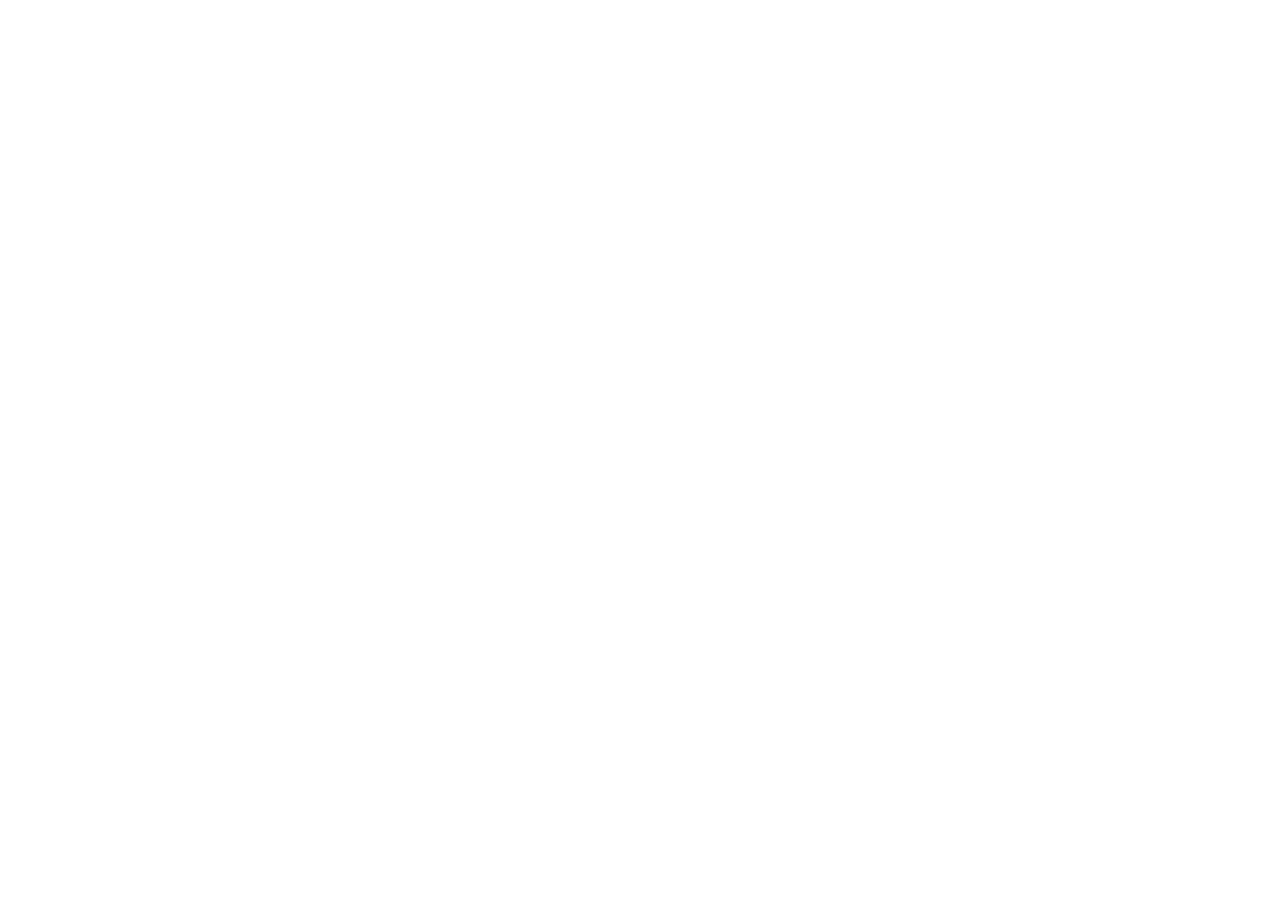
==== index.html @ 5b953d85 "adding html + css" ====
<!DOCTYPE html>
<html lang="en">
<head>
    <meta charset="UTF-8">
    <meta name="viewport" content="width=device-width, initial-scale=1.0">
    <link rel="stylesheet" href="style.css">
    <title>Aneta Webbie Portfolio</title>
</head>
<body>
    
</body>
</html>
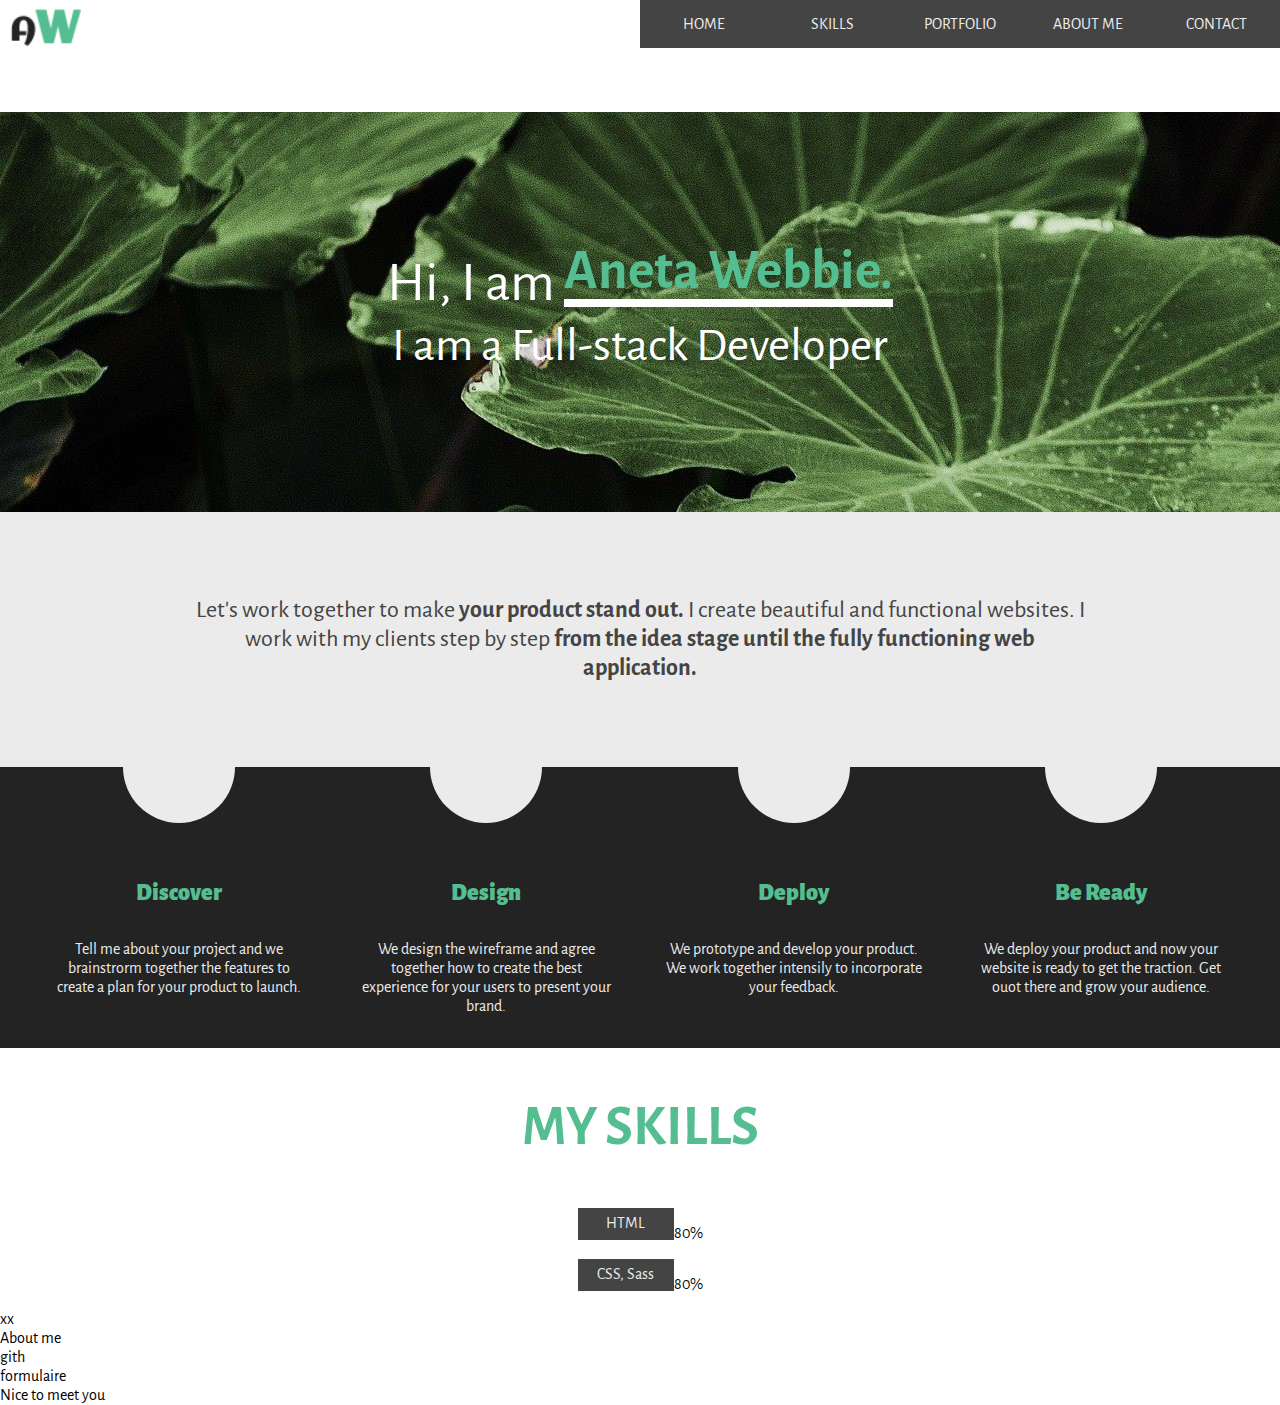
==== commit f1f76cfe: "changes" ====
--- a/index.html
+++ b/index.html
@@ -4,9 +4,86 @@
     <meta charset="UTF-8">
     <meta name="viewport" content="width=device-width, initial-scale=1.0">
     <link rel="stylesheet" href="style.css">
+    <link href="https://fonts.googleapis.com/css2?family=Alegreya+Sans:wght@400;700;900&display=swap" rel="stylesheet">
     <title>Aneta Webbie Portfolio</title>
 </head>
 <body>
-    
+    <header>
+        <div class="logo"><img src="img/logo.PNG" alt=""></div>
+        <nav>
+            <ol>
+                <li><a class="menu" href="#">hOMe</a></li>
+                <li><a class="menu" href="#">skills</a></li>
+                <li><a class="menu" href="#">Portfolio</a></li>
+                <li><a class="menu" href="#">about me</a></li>
+                <li><a class="menu" href="#">contact</a></li>
+            </ol>
+        </nav>
+    </header>
+    <div class="introduction">
+        <p class="intro_main">Hi, I am <span>Aneta Webbie.</span></p>
+        <p class="intro_second">I am a Full-stack Developer</p>
+    </div>
+    <div class="intro_text">
+        <p>Let's work together to make <strong>your product stand out.</strong> I create beautiful and functional websites. I work with my clients step by step <strong>from the idea stage until the fully functioning web application.</strong></p>
+    </div>
+    <div class="what_is_proposed">
+        <div class="item_proposed">
+            <div class="round_grey"></div>
+            <div class="title">Discover</div>
+            <div class="text"><p>Tell me about your project and we brainstrorm together the features to create a plan for your product to launch.</p></div>
+        </div>
+        <div class="item_proposed">
+            <div class="round_grey"></div>
+            <div class="title">Design</div>
+            <div class="text"><p>We design the wireframe and agree together how to create the best experience for your users to present your brand.</p></div>
+        </div>
+        <div class="item_proposed">
+            <div class="round_grey"></div>
+            <div class="title">Deploy</div>
+            <div class="text"><p>We prototype and develop your product. We work together intensily to incorporate your feedback.</p></div>
+        </div>
+        <div class="item_proposed">
+            <div class="round_grey"></div>
+            <div class="title">Be Ready</div>
+            <div class="text"><p>We deploy your product and now your website is ready to get the traction. Get ouot there and grow your audience.</p></div>
+        </div>
+    </div>
+    <div class="my_skills">
+        <h2>MY SKILLS</h2>
+        <div class="skills_table">
+            <div class="skill">
+                <div class="skill_name"><p>HTML<p></div>
+                <div class="skill_bar">
+                    <div class="bar_green80"></div>
+                    <div class="bar_grey80"></div>
+                    <p>80%</p>
+                </div>
+            </div>
+            <div class="skill">
+                <div class="skill_name"><p>CSS, Sass</p></div>
+                <div class="skill_bar">
+                    <div class="bar_green80"></div>
+                    <div class="bar_grey80"></div>
+                    <p>80%</p>
+                </div>
+            </div>
+        </div>
+    </div>
+    <div class="my_portfolio">
+        xx
+    </div>
+    <div class="about_me">
+        About me
+    </div>
+    <div class="find_me_here">
+        gith
+    </div>
+    <div class="contact_me">
+        formulaire
+    </div>
+    <footer>
+        Nice to meet you
+    </footer>
 </body>
 </html>--- a/style.css
+++ b/style.css
@@ -0,0 +1,171 @@
+* {
+    box-sizing: border-box;
+}
+
+body {
+    margin: 0;
+    font-family: 'Alegreya Sans', sans-serif;
+    font-weight: 400;
+    display: flex;
+    flex-direction: column;
+}
+
+h2 {
+    font-size: 3.5em;
+    text-align: center;
+}
+
+header {
+    display: flex;
+    justify-content: space-between;
+    height: 7em;
+}
+
+header .logo {
+    height: 5em;
+}
+
+nav {
+    position: fixed;
+    top: 0;
+    right: 0;
+    z-index: 1000;
+}
+
+ol {
+    display: flex;
+    padding: 0;
+    margin: 0;
+    list-style-type: none;
+}
+
+li {
+    margin: 0;
+    padding: 0;
+    text-align: center;
+    background-color: #444444;
+}
+li a{
+    display: block;
+    width: 8em;
+    height: 3em;
+    line-height: 3em;
+    text-transform: uppercase;
+    text-decoration: none;
+    color: #ebebeb;
+}
+
+li a:hover {
+    background-color: #54be90;
+    color: #444444;
+}
+
+.introduction {
+    height: 400px;
+    background-image: url("img/bg.jpg");
+    color: white;
+    display: flex;
+    flex-direction: column;
+    align-items: center;
+    justify-content: center;
+}
+
+.introduction p {
+    margin: 0;
+}
+
+.intro_main {
+    font-size: 3.5em;
+}
+
+.intro_main span {
+    color: #54be90;
+    font-weight: 700;
+    border-bottom: 0.15em solid white;
+    position: relative;
+    bottom: 0.2em;
+}
+
+.intro_second {
+    font-size: 3em;
+}
+
+.intro_text {
+    background-color: #ebebeb;
+    font-size: 1.5em;
+    color: #444444;
+}
+.intro_text p {
+    margin: 3.5em auto;
+    text-align: center;
+    width: 70%;
+    color: #444444;
+}
+
+.what_is_proposed {
+    display: flex;
+    justify-content: space-evenly;
+    background-color: #232323;
+    text-align: center;
+}
+
+.item_proposed {
+    display: flex;
+    flex-direction: column;
+    align-items: center;
+    max-width: 20%;
+}
+
+.round_grey {
+    width: 7em;
+    height: 7em;
+    background-color: #ebebeb;
+    border-radius: 50%;
+    position: relative;
+    bottom: 3.5em;
+}
+.item_proposed .title {
+    font-size: 1.5em;
+    color: #54be90;
+    font-weight: 900;
+}
+
+.item_proposed .text {
+    color:#ebebeb;
+    margin: 1em auto;
+}
+
+.my_skills h2 {
+    color: #54be90;
+}
+
+.skills_table {
+    display: flex;
+    flex-direction: column;
+}
+
+.skill {
+    display: flex;
+    justify-content: center;
+}
+
+.skill_name {
+    display: flex;
+    justify-content: center;
+    align-items: center;
+    width: 6em;
+    height: 2em;
+    background-color: #444444;
+    color: #ebebeb;
+}
+
+.skill_bar {
+    display: flex;
+}
+
+
+
+
+
+
+
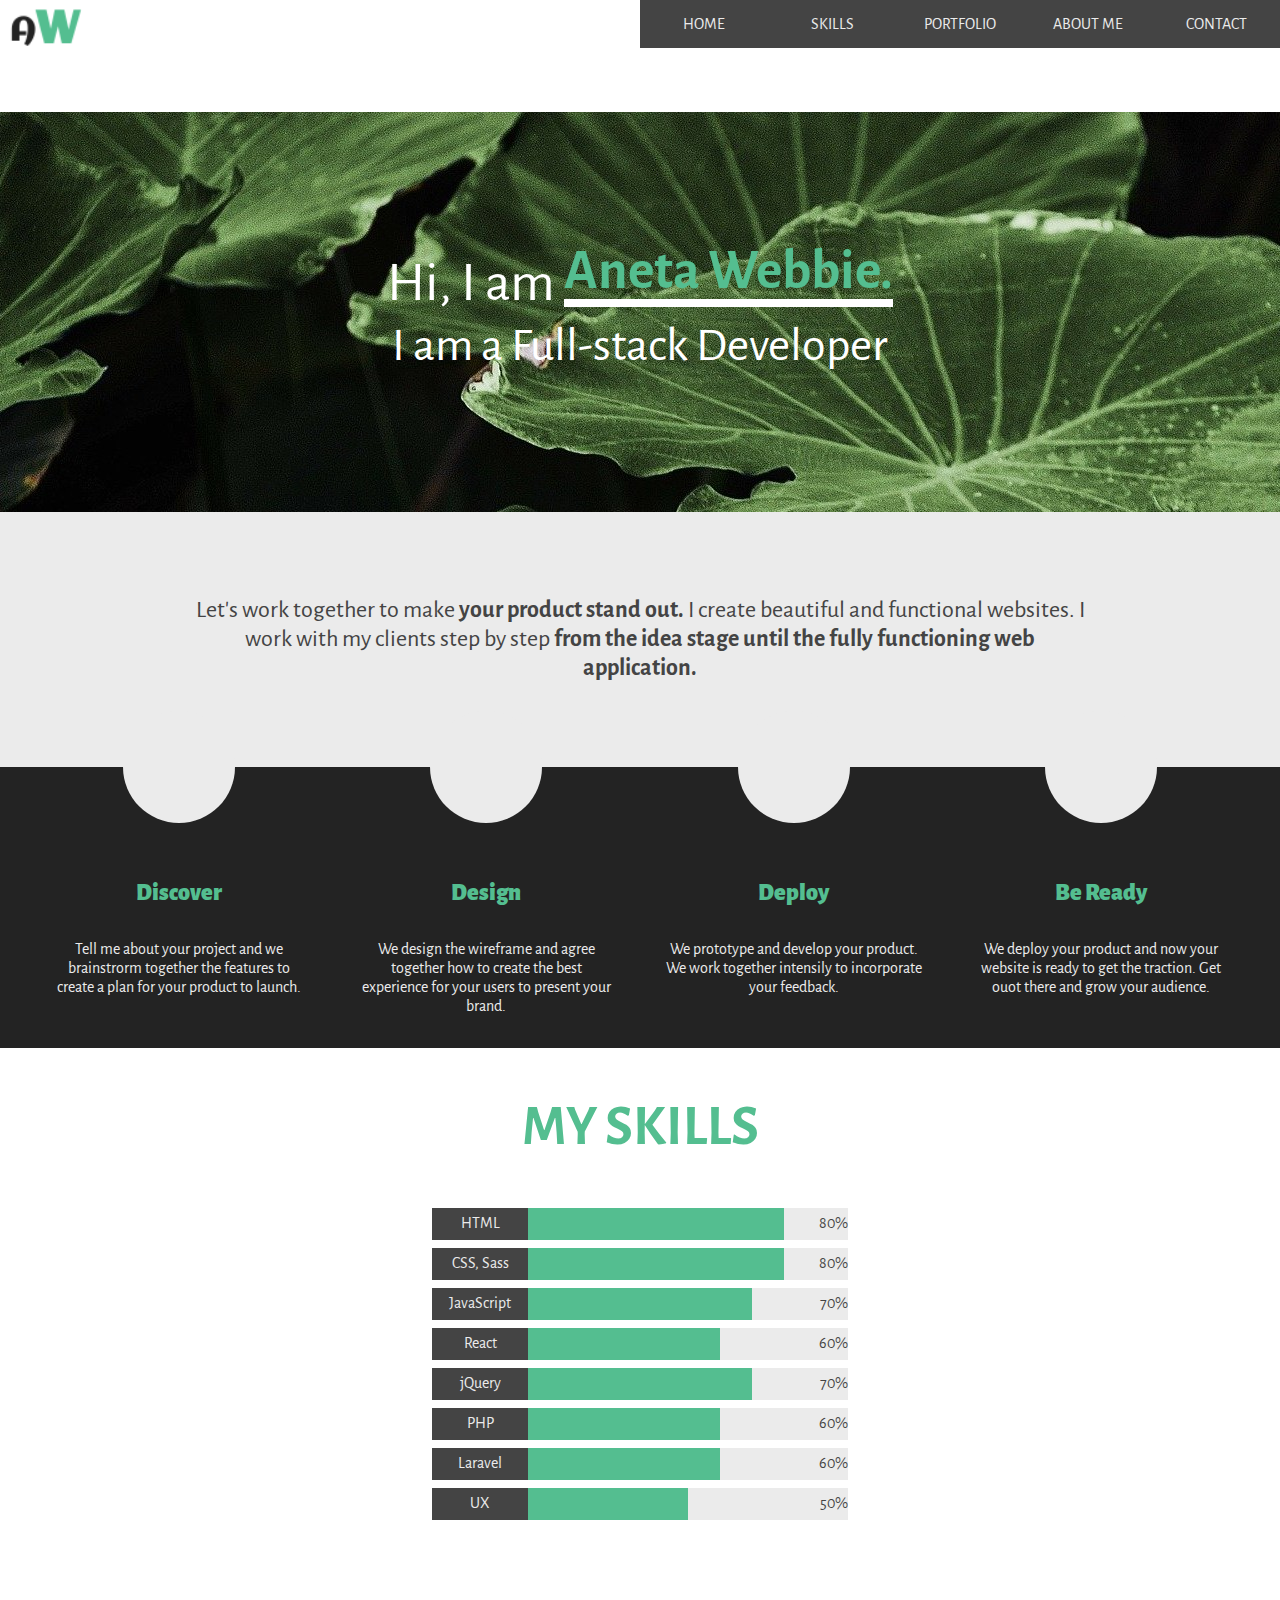
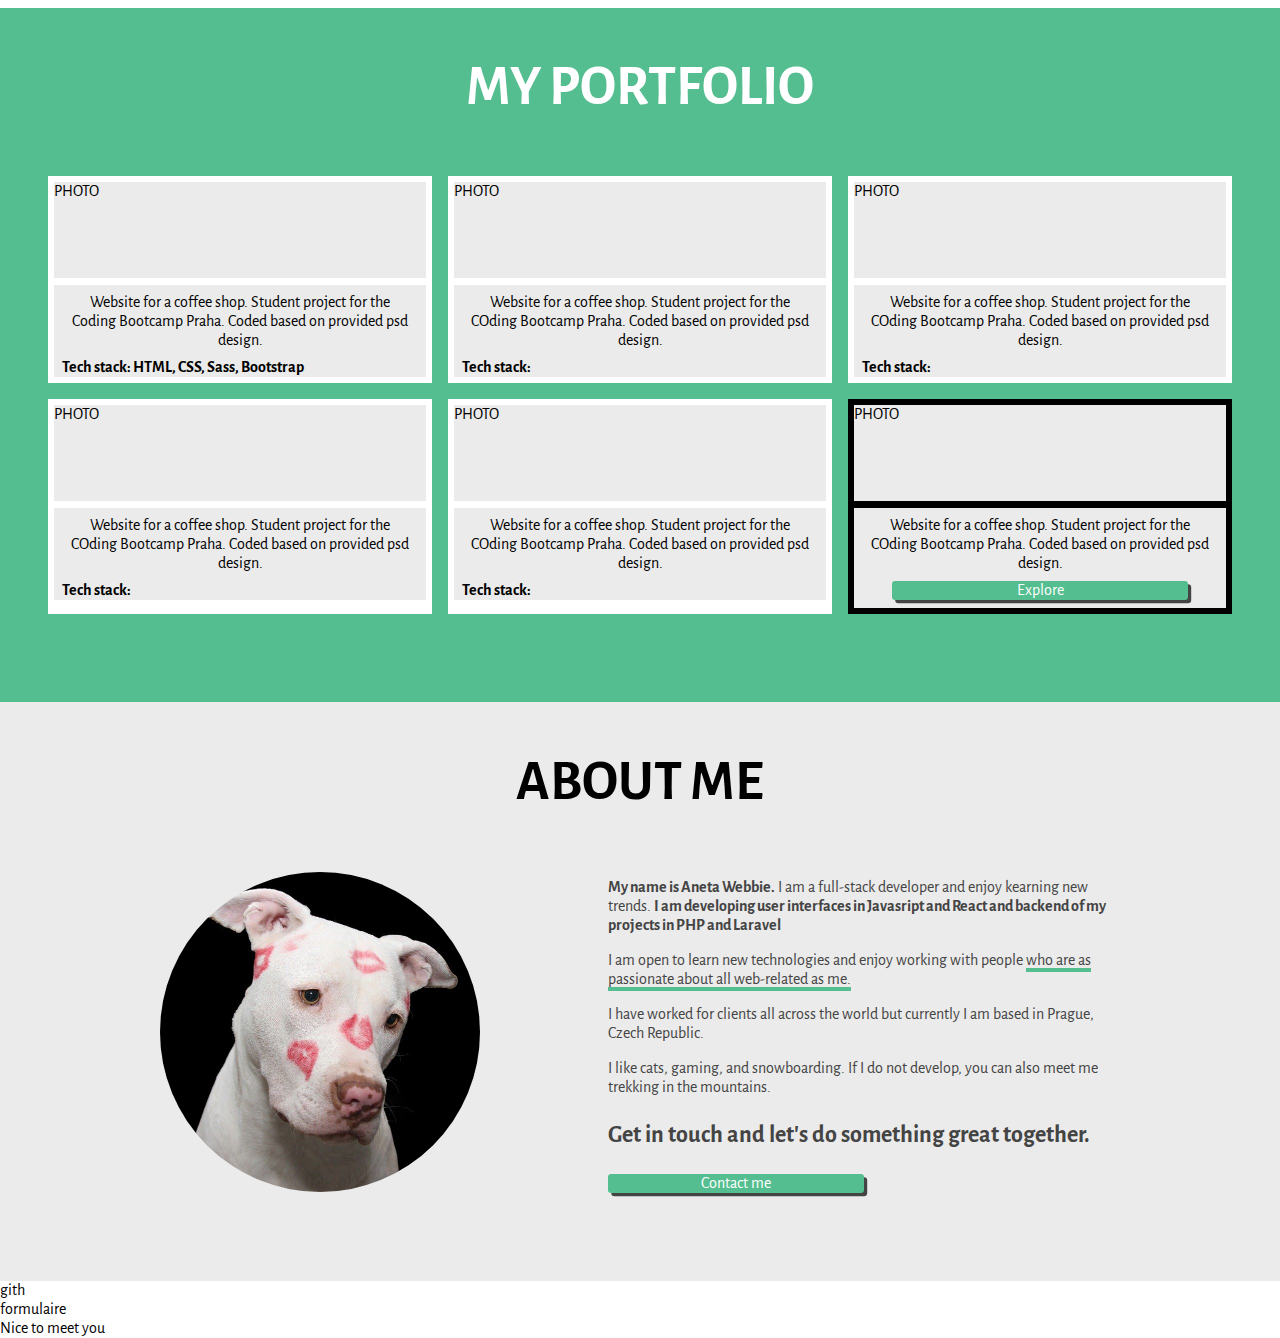
==== commit 91ea04db: "adding about me" ====
--- a/index.html
+++ b/index.html
@@ -54,27 +54,88 @@
         <div class="skills_table">
             <div class="skill">
                 <div class="skill_name"><p>HTML<p></div>
-                <div class="skill_bar">
-                    <div class="bar_green80"></div>
-                    <div class="bar_grey80"></div>
-                    <p>80%</p>
-                </div>
+                <div class="bar_green80"><p>80%</p></div>
             </div>
             <div class="skill">
                 <div class="skill_name"><p>CSS, Sass</p></div>
-                <div class="skill_bar">
-                    <div class="bar_green80"></div>
-                    <div class="bar_grey80"></div>
-                    <p>80%</p>
-                </div>
+                <div class="bar_green80"><p>80%</p></div>
+            </div>
+            <div class="skill">
+                <div class="skill_name"><p>JavaScript</p></div>
+                <div class="bar_green70"><p>70%</p></div>
+            </div>
+            <div class="skill">
+                <div class="skill_name"><p>React</p></div>
+                <div class="bar_green60"><p>60%</p></div>
+            </div>
+            <div class="skill">
+                <div class="skill_name"><p>jQuery</p></div>
+                <div class="bar_green70"><p>70%</p></div>
+            </div>
+            <div class="skill">
+                <div class="skill_name"><p>PHP</p></div>
+                <div class="bar_green60"><p>60%</p></div>
+            </div>
+            <div class="skill">
+                <div class="skill_name"><p>Laravel</p></div>
+                <div class="bar_green60"><p>60%</p></div>
+            </div>
+            <div class="skill">
+                <div class="skill_name"><p>UX</p></div>
+                <div class="bar_green50"><p>50%</p></div>
             </div>
         </div>
     </div>
     <div class="my_portfolio">
-        xx
+        <h2>MY PORTFOLIO</h2>
+        <div class="portfolio">
+            <div class="item">
+                <div class="photo">PHOTO</div>
+                <div class="description">Website for a coffee shop. Student project for the Coding Bootcamp Praha. Coded based on provided psd design.</div>
+                <div class="tech_stack">Tech stack: HTML, CSS, Sass, Bootstrap</div>
+            </div>
+            <div class="item">
+                <div class="photo">PHOTO</div>
+                <div class="description">Website for a coffee shop. Student project for the COding Bootcamp Praha. Coded based on provided psd design.</div>
+                <div class="tech_stack">Tech stack: </div>
+            </div>
+            <div class="item">
+                <div class="photo">PHOTO</div>
+                <div class="description">Website for a coffee shop. Student project for the COding Bootcamp Praha. Coded based on provided psd design.</div>
+                <div class="tech_stack">Tech stack: </div>
+            </div>
+            <div class="item">
+                <div class="photo">PHOTO</div>
+                <div class="description">Website for a coffee shop. Student project for the COding Bootcamp Praha. Coded based on provided psd design.</div>
+                <div class="tech_stack">Tech stack: </div>
+            </div>
+            <div class="item">
+                <div class="photo">PHOTO</div>
+                <div class="description">Website for a coffee shop. Student project for the COding Bootcamp Praha. Coded based on provided psd design.</div>
+                <div class="tech_stack">Tech stack: </div>
+            </div>
+            <div class="item major">
+                <div class="photo">PHOTO</div>
+                <div class="description">Website for a coffee shop. Student project for the COding Bootcamp Praha. Coded based on provided psd design.</div>
+                <div class="button"><a href="#">Explore</a></div>
+            </div>
+        </div>
     </div>
     <div class="about_me">
-        About me
+        <h2>ABOUT ME</h2>
+        <div class="main_about">
+            <div class="photo"></div>
+            <div class="right_container">
+                <div class="description">
+                    <p><strong>My name is Aneta Webbie.</strong> I am a full-stack developer and enjoy kearning new trends. <strong>I am developing user interfaces in Javasript and React and backend of my projects in PHP and Laravel</strong></p>
+                    <p>I am open to learn new technologies and enjoy working with people <span>who are as passionate about all web-related as me.</span></p>
+                    <p>I have worked for clients all across the world but currently I am based in Prague, Czech Republic.</p>
+                    <p>I like cats, gaming, and snowboarding. If I do not develop, you can also meet me trekking in the mountains.</p>
+                </div>
+                <div class="get_in_touch"><p>Get in touch and let's do something great together.</p></div>
+                <div class="button"><a href="#">Contact me</a></div>
+            </div>
+        </div>
     </div>
     <div class="find_me_here">
         gith
--- a/style.css
+++ b/style.css
@@ -135,6 +135,9 @@
     margin: 1em auto;
 }
 
+.my_skills {
+    padding-bottom: 5em;
+}
 .my_skills h2 {
     color: #54be90;
 }
@@ -147,6 +150,7 @@
 .skill {
     display: flex;
     justify-content: center;
+    margin-bottom: 0.5em;
 }
 
 .skill_name {
@@ -159,13 +163,121 @@
     color: #ebebeb;
 }
 
-.skill_bar {
-    display: flex;
-}
-
-
-
-
-
-
-
+.bar_green80, .bar_green70, .bar_green60, .bar_green50 {
+    display: flex;
+    justify-content: flex-end;
+    align-items: center;
+    color: #444444;
+    width: 20em;
+    height: 2em;  
+}
+.bar_green80 {
+    background: linear-gradient(90deg, #54be90 0%,#54be90 80%,#ebebeb 80%,#ebebeb 100%);
+}
+.bar_green70 {
+    background: linear-gradient(90deg, #54be90 0%,#54be90 70%,#ebebeb 70%,#ebebeb 100%);
+}
+.bar_green60 {
+    background: linear-gradient(90deg, #54be90 0%,#54be90 60%,#ebebeb 60%,#ebebeb 100%);
+}
+.bar_green50 {
+    background: linear-gradient(90deg, #54be90 0%,#54be90 50%,#ebebeb 50%,#ebebeb 100%);
+}
+
+.my_portfolio {
+    background-color: #54be90;
+}
+.my_portfolio h2 {
+    color: white;
+}
+.portfolio {
+    display: flex;
+    justify-content: center;
+    flex-wrap: wrap;
+    padding-bottom: 5em;
+}
+
+.portfolio .item {
+    width: 30%;
+    background-color: white;
+    margin: 0.5em;
+    padding: 0.4em;
+    display: flex;
+    flex-direction: column;
+}
+.portfolio .item.major {
+    background-color: black;
+}
+
+.portfolio .photo {
+    height: 6em;
+    background-color: #ebebeb;
+    margin-bottom: 0.4em;
+}
+.portfolio .description {
+    background-color: #ebebeb;
+    text-align: center;
+    padding: 0.5em 1em;
+}
+.portfolio .tech_stack {
+    background-color: #ebebeb;
+    font-weight: 700;
+    padding-left: 0.5em;
+}
+.button {
+    background-color: #ebebeb;
+    display: flex;
+    justify-content: center;
+    padding-bottom: 0.5em;
+}
+.button a {
+    width: 80%;
+    text-align: center;
+    background-color: #54be90;
+    color: white;
+    text-decoration: none;
+    border-radius: 0.2em;
+    box-shadow: 0.2em 0.2em #444444;
+}
+
+.about_me {
+    background-color: #ebebeb;
+    padding-bottom: 5em;
+}
+.main_about {
+    display: flex;
+    justify-content: center;
+    align-items: center;
+}
+
+.main_about .photo {
+    width: 20em;
+    height: 20em;
+    background-image: url(/img/pit-bull.jpg);
+    background-size: contain;
+    background-repeat: no-repeat;
+    border-radius: 50%;
+    margin-right: 10%;
+
+}
+.main_about .right_container {
+    width: 40%;
+    color :#444444;
+}
+
+.main_about span {
+    border-bottom: 0.3em solid #54be90;
+}
+
+.get_in_touch {
+    font-size: 1.5em;
+    font-weight: 700;
+}
+
+.main_about .button {
+    justify-content: flex-start;
+}
+.main_about .button a {
+    width: 50%;
+}
+
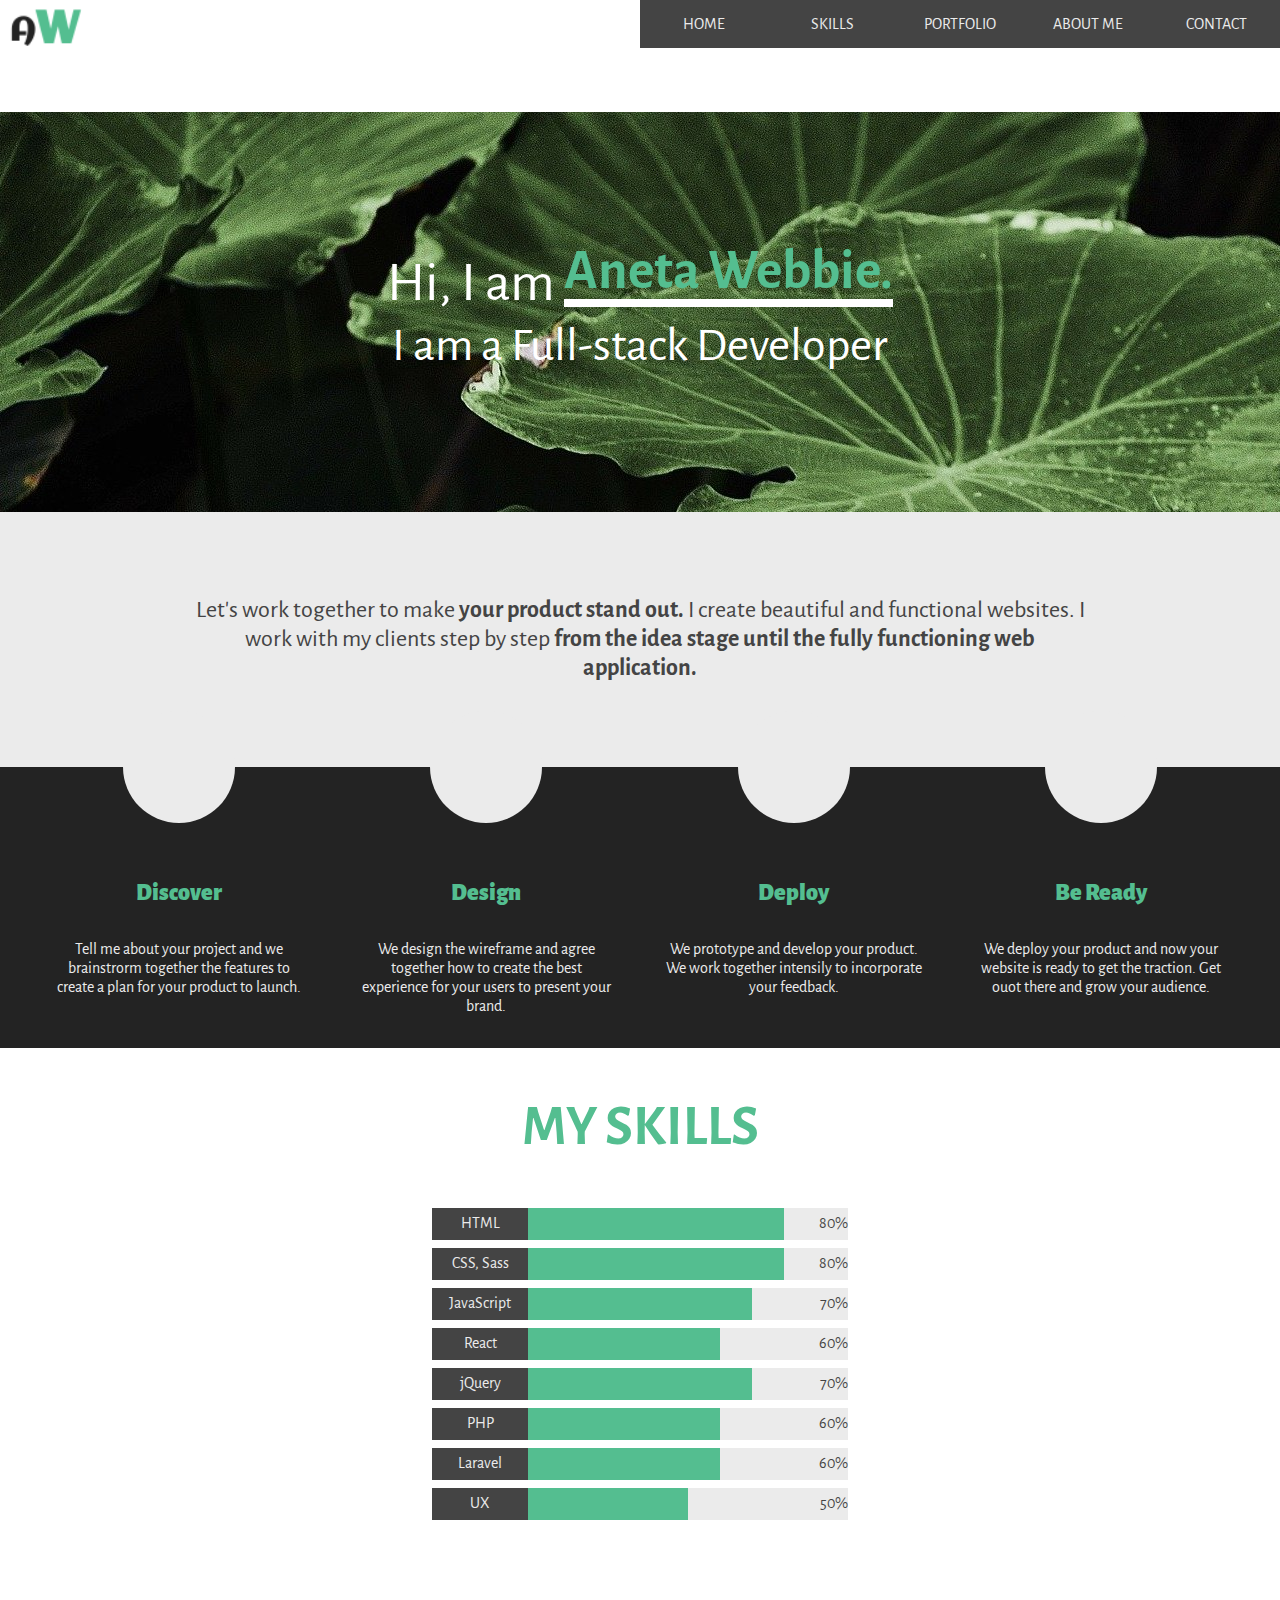
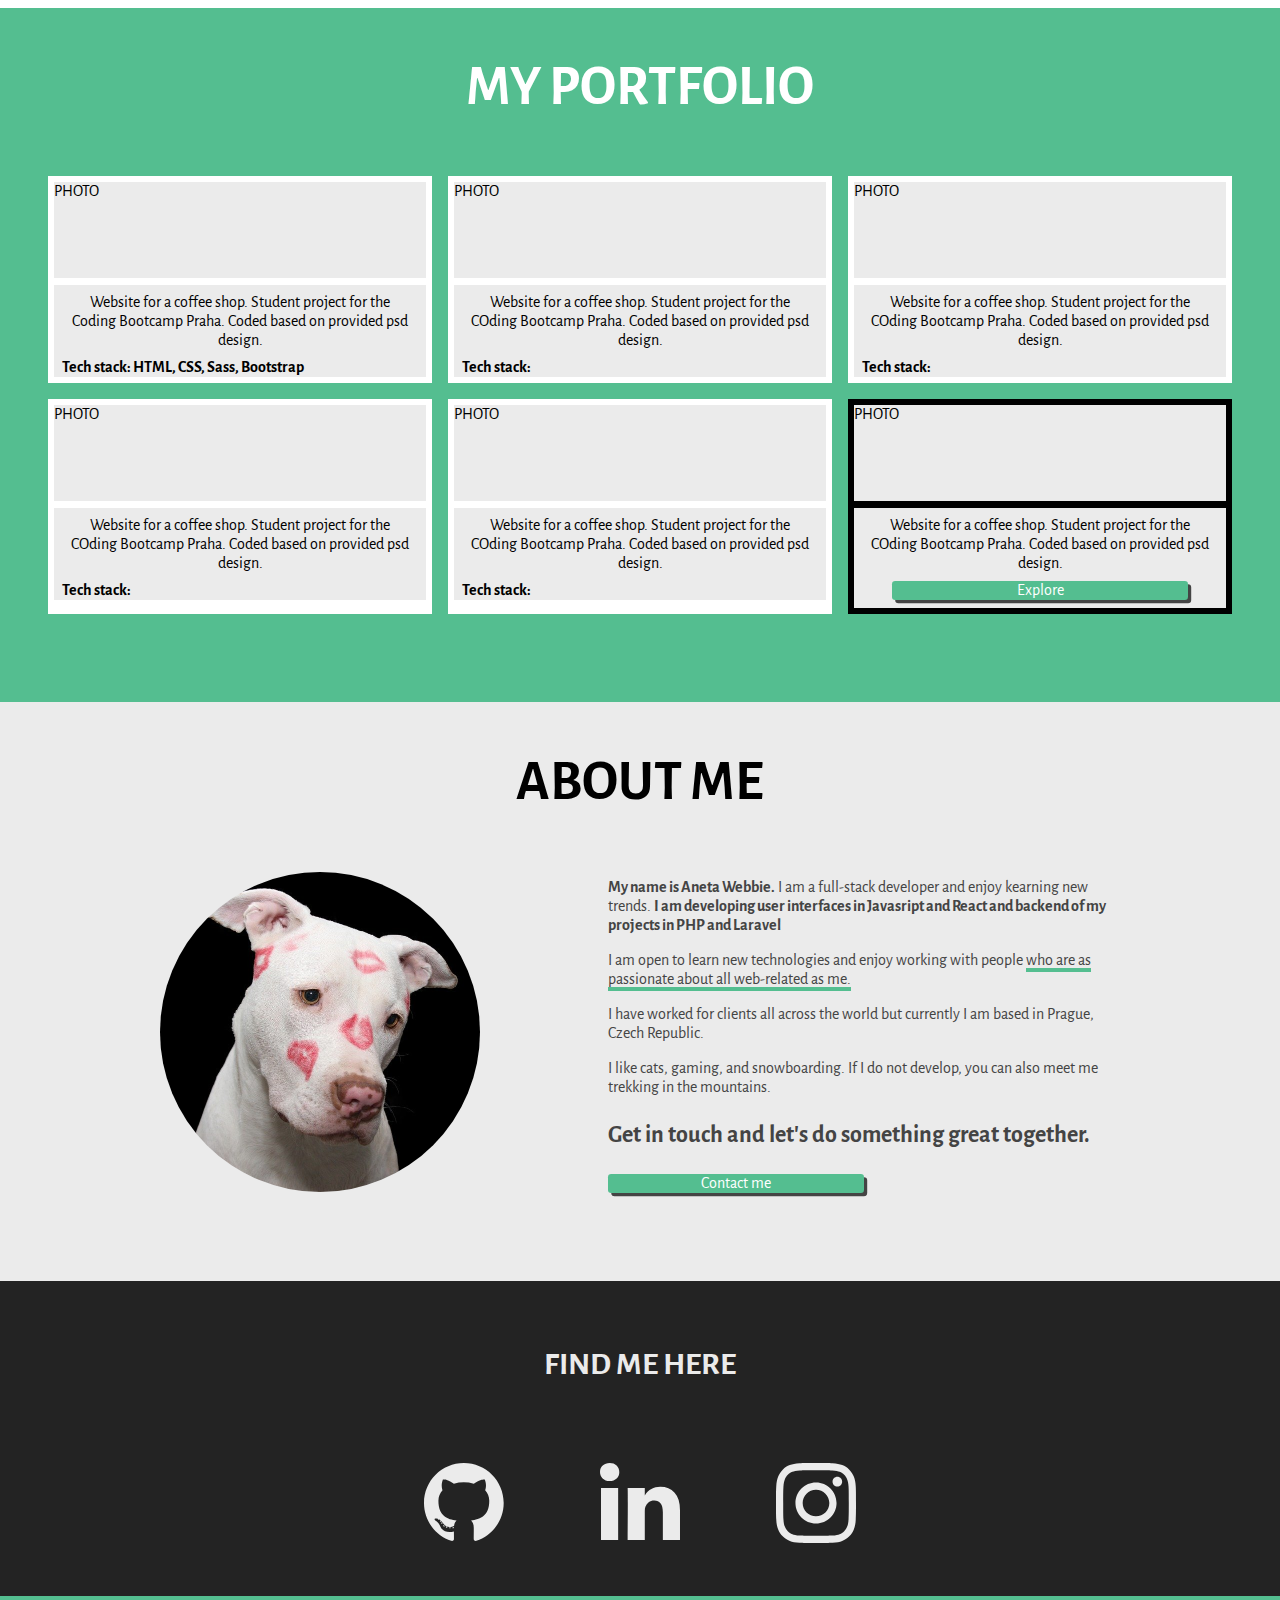
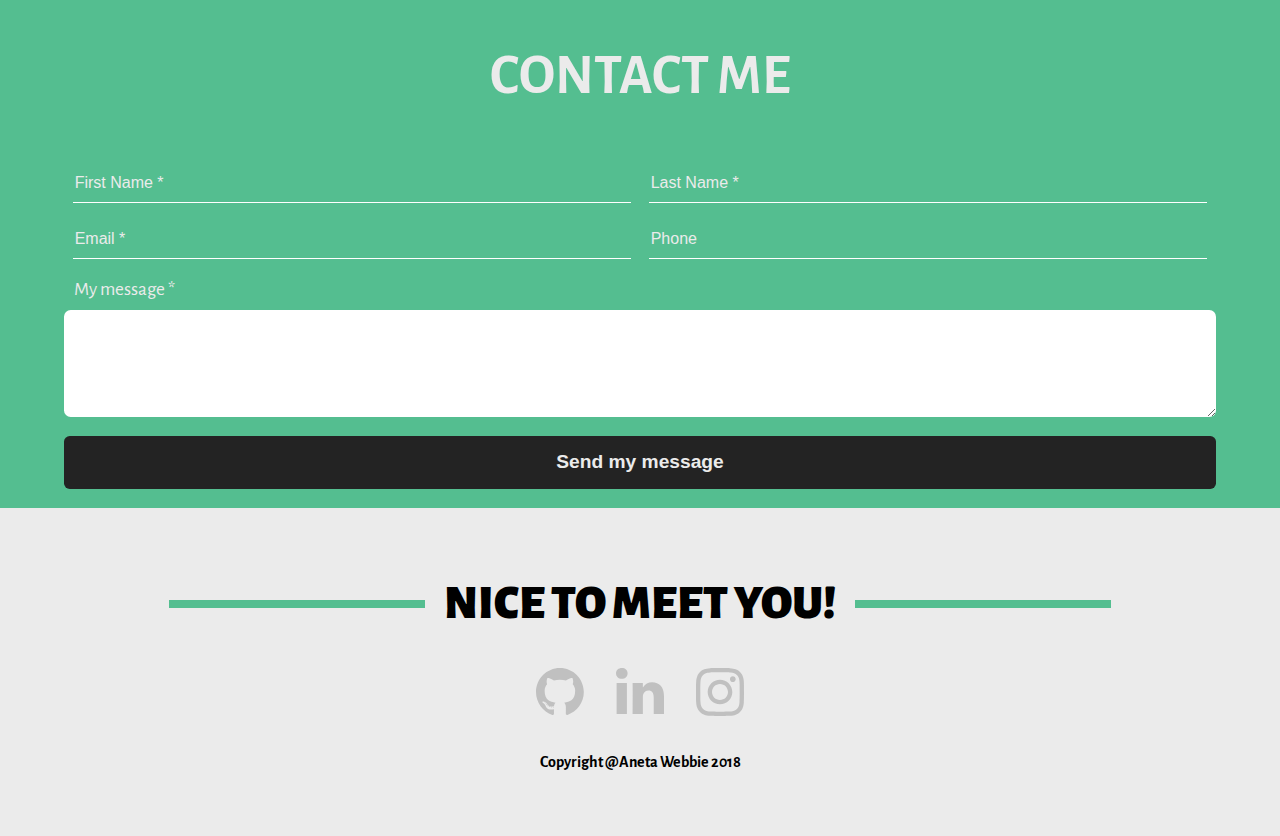
==== commit 79db16cb: "changes HTML + CSS" ====
--- a/index.html
+++ b/index.html
@@ -13,10 +13,10 @@
         <nav>
             <ol>
                 <li><a class="menu" href="#">hOMe</a></li>
-                <li><a class="menu" href="#">skills</a></li>
-                <li><a class="menu" href="#">Portfolio</a></li>
-                <li><a class="menu" href="#">about me</a></li>
-                <li><a class="menu" href="#">contact</a></li>
+                <li><a class="menu" href="#skills">skills</a></li>
+                <li><a class="menu" href="#portfolio">Portfolio</a></li>
+                <li><a class="menu" href="#about_me">about me</a></li>
+                <li><a class="menu" href="#contact">contact</a></li>
             </ol>
         </nav>
     </header>
@@ -49,7 +49,7 @@
             <div class="text"><p>We deploy your product and now your website is ready to get the traction. Get ouot there and grow your audience.</p></div>
         </div>
     </div>
-    <div class="my_skills">
+    <div id="skills" class="my_skills">
         <h2>MY SKILLS</h2>
         <div class="skills_table">
             <div class="skill">
@@ -86,7 +86,7 @@
             </div>
         </div>
     </div>
-    <div class="my_portfolio">
+    <div id="portfolio" class="my_portfolio">
         <h2>MY PORTFOLIO</h2>
         <div class="portfolio">
             <div class="item">
@@ -121,7 +121,7 @@
             </div>
         </div>
     </div>
-    <div class="about_me">
+    <div id="about_me" class="about_me">
         <h2>ABOUT ME</h2>
         <div class="main_about">
             <div class="photo"></div>
@@ -138,13 +138,49 @@
         </div>
     </div>
     <div class="find_me_here">
-        gith
+        <h3>FIND ME HERE</h3>
+        <div class="logos">
+            <div class="item"><a href="https://github.com/aurelien-gaillard/aneta_webbie_portfolio"><img src="/img/github-icon-lgrey.svg" alt=""></a></div>
+            <div class="item"><img src="/img/linkedin-icon-lgrey.svg" alt=""></div>
+            <div class="item"><img src="/img/instagram-lgrey.svg" alt=""></div>
+        </div>
     </div>
-    <div class="contact_me">
-        formulaire
+    <div id="contact" class="contact_me">
+        <h2>CONTACT ME</h2>
+        <form action="post">
+            <div class="row">
+                <input type="text" name="first_name" placeholder="First Name *" required>
+                <input type="text" name="last_name" placeholder="Last Name *" required>
+            </div>
+            <div class="row">
+                <input type="text" name="email" placeholder="Email *" required>
+                <input type="text" name="phone" placeholder="Phone">
+            </div>
+            <div class="row">
+                <label for="message">My message *</label>
+            </div>
+            <div class="row">
+                <textarea name="message" id="message"></textarea>
+            </div>
+            <div class="row">
+                <input type="button" value="Send my message" />
+            </div>
+        </form>
     </div>
     <footer>
-        Nice to meet you
+        <div class="greetings">
+            <div class="bar"></div>
+            <div class="text">NICE TO MEET YOU!</div>
+            <div class="bar"></div>
+        </div>
+        <div class="logos">
+            <div class="item"><a href="https://github.com/aurelien-gaillard/aneta_webbie_portfolio"><img src="/img/github-icon-dgrey.svg" alt=""></a></div>
+            <div class="item"><img src="/img/linkedin-icon-dgrey.svg" alt=""></div>
+            <div class="item"><img src="/img/instagram-dgrey.svg" alt=""></div>
+        </div>
+        <div class="copyright">
+            <p><strong>Copyright @Aneta Webbie 2018</strong></p>
+        </div>
     </footer>
 </body>
 </html>--- a/style.css
+++ b/style.css
@@ -281,3 +281,108 @@
     width: 50%;
 }
 
+.find_me_here {
+    background-color: #232323;
+    color: #ebebeb;
+    display: flex;
+    flex-direction: column;
+    justify-content: center;
+    align-items: center;
+}
+
+.find_me_here h3 {
+    font-size: 2em;
+    margin-top: 2em;
+}
+
+.logos {
+    display: flex;
+}
+
+.logos .item {
+    margin: 3em;
+}
+.logos .item img{
+    width: 5em;
+}
+
+.contact_me {
+    background-color: #54be90;
+    color: #ebebeb;
+}
+
+form {
+    display: flex;
+    flex-direction: column;
+    align-items: center;
+}
+form .row {
+    display: flex;
+    width: 90%;
+}
+input {
+    width: 100%;
+    border: 0;
+    border-bottom: 1px solid white;
+    margin: 0.7em;
+    padding: 0.8em 0.1em;
+    background-color: #54be90;
+}
+input::placeholder {
+    color: #ebebeb;
+    font-size: 1.2em;
+}
+
+label {
+    font-size: 1.2em;
+    margin: .5em;
+}
+textarea {
+    width: 100%;
+    height: 8em;
+    border-radius: 0.5em;
+    border: 0;
+}
+
+input[type=button] {
+    color: #ebebeb;
+    background-color: #232323;
+    font-size: 1.2em;
+    font-weight: 700;
+    margin: 1em 0;
+    border: 0;
+    border-radius: 0.3em;
+}
+
+footer {
+    background-color: #ebebeb;
+    display: flex;
+    flex-direction: column;
+    align-items: center;
+    padding: 3em 0;
+}
+
+.greetings {
+    display: flex;
+    justify-content: center;
+    align-items: center;
+}
+
+.greetings .bar {
+    width: 20vw;
+    height: 0.5em;
+    background-color: #54be90;
+}
+
+.greetings .text {
+    font-size: 3em;
+    font-weight: 900;
+    margin: 0.4em;
+}
+
+footer .logos .item {
+    margin: 1em;
+}
+footer .logos .item img{
+    width: 3em;
+}